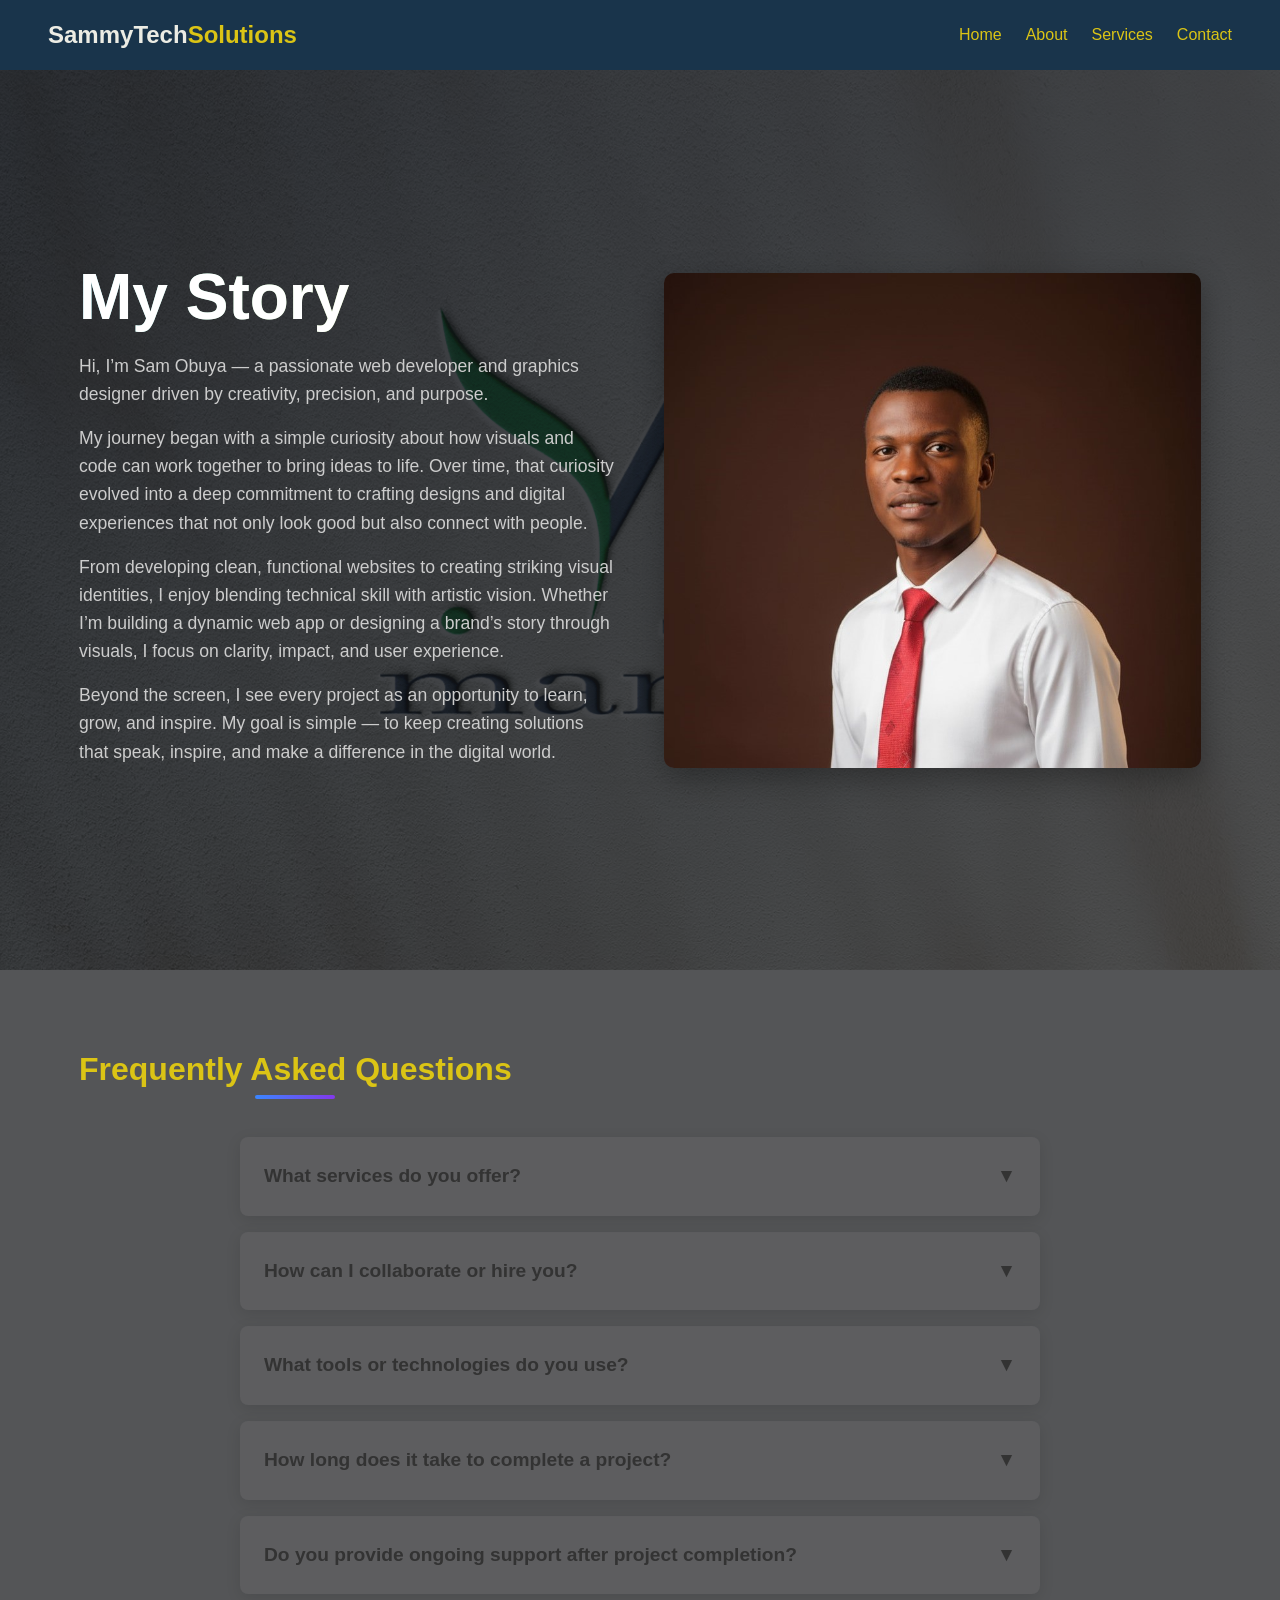
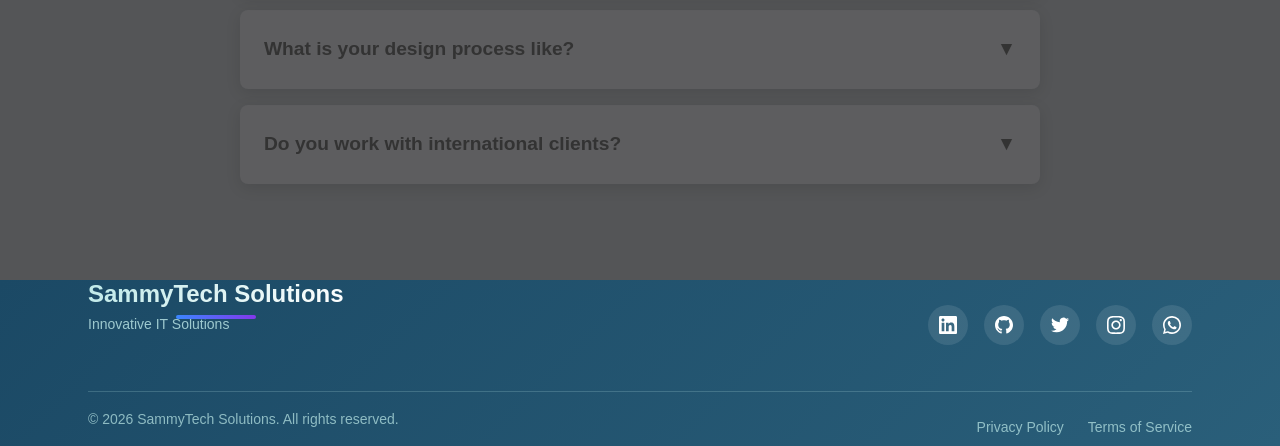
==== about.html @ ba225105 "first commit" ====
<!DOCTYPE html>
<html lang="en">
<head>
  <meta charset="UTF-8">
  <meta name="viewport" content="width=device-width, initial-scale=1.0">
  <title>SammyTech | About</title>
  <link rel="stylesheet" href="css/style.css">
</head>
<body>


<!-- Navigation -->
<header>
  <nav class="navbar">
    <div class="logo">SammyTech<span>Solutions</span></div>

    <!-- Hamburger Icon -->
    <div class="menu-toggle" id="menu-toggle">☰</div>

    <ul class="nav-links" id="nav-links">
      <li><a href="index.html">Home</a></li>
      <li><a href="about.html">About</a></li>
      <li><a href="services.html">Services</a></li>
      <li><a href="contact us.html">Contact</a></li>
    </ul>
  </nav>
</header>


 <!-- Our Story Section -->
    <section class="story-section">
        <div class="story-background"></div>
        <div class="container">
            <div class="story-content">
                <div class="story-text">
                    <h1>My Story</h1>
                    <p>Hi, I’m Sam Obuya — a passionate web developer and graphics designer driven by creativity, precision, and purpose.</p>
                    <p>My journey began with a simple curiosity about how visuals and code can work together to bring ideas to life. Over time, that curiosity evolved into a deep commitment to crafting designs and digital experiences that not only look good but also connect with people.</p>
                    <p>From developing clean, functional websites to creating striking visual identities, I enjoy blending technical skill with artistic vision. Whether I’m building a dynamic web app or designing a brand’s story through visuals, I focus on clarity, impact, and user experience.</p>
                    <p>Beyond the screen, I see every project as an opportunity to learn, grow, and inspire. My goal is simple — to keep creating solutions that speak, inspire, and make a difference in the digital world.</p>
                </div>
                <div class="story-image">
                    <img src="images/dave.jpeg" alt="Creative workspace">
                </div>
            </div>
        </div>
    </section>

    <!-- FAQ Section -->
    <section class="faq-section">
        <div class="container">
            <h2>Frequently Asked Questions</h2>
            <div class="faq-container">
                <div class="faq-item">
                    <div class="faq-question">
                        <span>What services do you offer?</span>
                        <span class="faq-arrow">▼</span>
                    </div>
                    <div class="faq-answer">
                        <p>We offer a comprehensive range of services including web design and development, UI/UX design, brand identity creation, digital strategy, and ongoing maintenance. Our approach is tailored to each client's unique needs and goals.</p>
                    </div>
                </div>
                
                <div class="faq-item">
                    <div class="faq-question">
                        <span>How can I collaborate or hire you?</span>
                        <span class="faq-arrow">▼</span>
                    </div>
                    <div class="faq-answer">
                        <p>Getting started is simple! Reach out through our contact form with details about your project. We'll schedule a complimentary consultation to discuss your vision, requirements, and timeline. From there, we'll provide a detailed proposal outlining scope, deliverables, and investment.</p>
                    </div>
                </div>
                
                <div class="faq-item">
                    <div class="faq-question">
                        <span>What tools or technologies do you use?</span>
                        <span class="faq-arrow">▼</span>
                    </div>
                    <div class="faq-answer">
                        <p>Our tech stack includes modern frontend technologies (HTML5, CSS3, JavaScript, React), backend solutions (Node.js, Python), and design tools (Figma, Adobe Creative Suite). We prioritize performance, accessibility, and maintainability in all our technical decisions.</p>
                    </div>
                </div>
                
                <div class="faq-item">
                    <div class="faq-question">
                        <span>How long does it take to complete a project?</span>
                        <span class="faq-arrow">▼</span>
                    </div>
                    <div class="faq-answer">
                        <p>Project timelines vary based on complexity and scope. A simple website might take 4-6 weeks, while more comprehensive projects can span 2-4 months. During our initial consultation, we'll provide a detailed timeline based on your specific requirements.</p>
                    </div>
                </div>
                
                <div class="faq-item">
                    <div class="faq-question">
                        <span>Do you provide ongoing support after project completion?</span>
                        <span class="faq-arrow">▼</span>
                    </div>
                    <div class="faq-answer">
                        <p>Absolutely! We offer various support packages to ensure your digital presence continues to perform optimally. These include technical maintenance, content updates, performance monitoring, and strategic consultations to help your business grow.</p>
                    </div>
                </div>
                
                <div class="faq-item">
                    <div class="faq-question">
                        <span>What is your design process like?</span>
                        <span class="faq-arrow">▼</span>
                    </div>
                    <div class="faq-answer">
                        <p>Our process follows a structured yet flexible approach: Discovery & Research, Strategy & Planning, Design & Development, Testing & Refinement, and Launch & Optimization. We maintain transparent communication throughout and welcome client feedback at every stage.</p>
                    </div>
                </div>
                
                <div class="faq-item">
                    <div class="faq-question">
                        <span>Do you work with international clients?</span>
                        <span class="faq-arrow">▼</span>
                    </div>
                    <div class="faq-answer">
                        <p>Yes, we work with clients worldwide. Our remote collaboration process is streamlined with regular video calls, collaborative tools, and clear communication channels to ensure seamless cooperation regardless of location.</p>
                    </div>
                </div>
            </div>
        </div>
    </section>

    <script>
        // Intersection Observer for scroll animations
        const observerOptions = {
            threshold: 0.1,
            rootMargin: '0px 0px -50px 0px'
        };

        const observer = new IntersectionObserver((entries) => {
            entries.forEach(entry => {
                if (entry.isIntersecting) {
                    entry.target.classList.add('visible');
                }
            });
        }, observerOptions);

        // Observe story text and image elements
        document.querySelectorAll('.story-text, .story-image').forEach(el => {
            observer.observe(el);
        });

        // FAQ Accordion functionality
        document.querySelectorAll('.faq-question').forEach(question => {
            question.addEventListener('click', () => {
                const faqItem = question.parentElement;
                const answer = faqItem.querySelector('.faq-answer');
                const arrow = question.querySelector('.faq-arrow');
                
                // Close all other FAQ items
                document.querySelectorAll('.faq-item').forEach(item => {
                    if (item !== faqItem) {
                        const otherAnswer = item.querySelector('.faq-answer');
                        const otherArrow = item.querySelector('.faq-arrow');
                        otherAnswer.classList.remove('open');
                        otherArrow.classList.remove('rotated');
                    }
                });
                
                // Toggle current FAQ item
                answer.classList.toggle('open');
                arrow.classList.toggle('rotated');
            });
        });
    </script>

<script>
  const toggle = document.getElementById('menu-toggle');
  const navLinks = document.getElementById('nav-links');

  if (toggle && navLinks) {
    toggle.addEventListener('click', (event) => {
      event.stopPropagation();
      if (window.innerWidth <= 768) {
        navLinks.classList.toggle('active');
      }
    });

    document.addEventListener('click', (event) => {
      const target = event.target;
      const clickedToggle = target && target.closest && target.closest('.menu-toggle');
      const clickedNav = target && target.closest && target.closest('.nav-links');

      if (window.innerWidth <= 768 && !clickedToggle && !clickedNav && navLinks.classList.contains('active')) {
        navLinks.classList.remove('active');
      }
    });

    navLinks.querySelectorAll('a').forEach((link) => {
      link.addEventListener('click', () => {
        if (window.innerWidth <= 768) {
          navLinks.classList.remove('active');
        }
      });
    });
  }
</script>

    <!-- Portfolio Footer -->
    <footer class="portfolio-footer">
        <div class="footer-container">
            <!-- Main Footer Content -->
            <div class="footer-content">
                <!-- Brand/Logo -->
                <div class="footer-brand">
                    <h2 class="brand-title">SammyTech Solutions</h2>
                    <p class="brand-subtitle">Innovative IT Solutions</p>
                </div>


                <!-- Social Media Icons -->
                <div class="social-links">
                    <a href="https://www.linkedin.com/in/sam-david-876a6b316" target="_blank" rel="noopener noreferrer" class="social-icon" aria-label="LinkedIn">
                        <svg class="icon" viewBox="0 0 24 24">
                            <path d="M20.447 20.452h-3.554v-5.569c0-1.328-.027-3.037-1.852-3.037-1.853 0-2.136 1.445-2.136 2.939v5.667H9.351V9h3.414v1.561h.046c.477-.9 1.637-1.85 3.37-1.85 3.601 0 4.267 2.37 4.267 5.455v6.286zM5.337 7.433c-1.144 0-2.063-.926-2.063-2.065 0-1.138.92-2.063 2.063-2.063 1.14 0 2.064.925 2.064 2.063 0 1.139-.925 2.065-2.064 2.065zm1.782 13.019H3.555V9h3.564v11.452zM22.225 0H1.771C.792 0 0 .774 0 1.729v20.542C0 23.227.792 24 1.771 24h20.451C23.2 24 24 23.227 24 22.271V1.729C24 .774 23.2 0 22.222 0h.003z"/>
                        </svg>
                    </a>
                    <a href="https://github.com/samd-sys" target="_blank" rel="noopener noreferrer" class="social-icon" aria-label="GitHub">
                        <svg class="icon" viewBox="0 0 24 24">
                            <path d="M12 0c-6.626 0-12 5.373-12 12 0 5.302 3.438 9.8 8.207 11.387.599.111.793-.261.793-.577v-2.234c-3.338.726-4.033-1.416-4.033-1.416-.546-1.387-1.333-1.756-1.333-1.756-1.089-.745.083-.729.083-.729 1.205.084 1.839 1.237 1.839 1.237 1.07 1.834 2.807 1.304 3.492.997.107-.775.418-1.305.762-1.604-2.665-.305-5.467-1.334-5.467-5.931 0-1.311.469-2.381 1.236-3.221-.124-.303-.535-1.524.117-3.176 0 0 1.008-.322 3.301 1.23.957-.266 1.983-.399 3.003-.404 1.02.005 2.047.138 3.006.404 2.291-1.552 3.297-1.23 3.297-1.23.653 1.653.242 2.874.118 3.176.77.84 1.235 1.911 1.235 3.221 0 4.609-2.807 5.624-5.479 5.921.43.372.823 1.102.823 2.222v3.293c0 .319.192.694.801.576 4.765-1.589 8.199-6.086 8.199-11.386 0-6.627-5.373-12-12-12z"/>
                        </svg>
                    </a>
                    <a href="https://x.com/Samd_254" target="_blank" rel="noopener noreferrer" class="social-icon" aria-label="Twitter">
                        <svg class="icon" viewBox="0 0 24 24">
                            <path d="M23.953 4.57a10 10 0 01-2.825.775 4.958 4.958 0 002.163-2.723c-.951.555-2.005.959-3.127 1.184a4.92 4.92 0 00-8.384 4.482C7.69 8.095 4.067 6.13 1.64 3.162a4.822 4.822 0 00-.666 2.475c0 1.71.87 3.213 2.188 4.096a4.904 4.904 0 01-2.228-.616v.06a4.923 4.923 0 003.946 4.827 4.996 4.996 0 01-2.212.085 4.936 4.936 0 004.604 3.417 9.867 9.867 0 01-6.102 2.105c-.39 0-.779-.023-1.17-.067a13.995 13.995 0 007.557 2.209c9.053 0 13.998-7.496 13.998-13.985 0-.21 0-.42-.015-.63A9.935 9.935 0 0024 4.59z"/>
                        </svg>
                    </a>
                    <a href="https://www.instagram.com/its.sam_dave?igsh=YTFzZWx4OG44Z2Vz" target="_blank" rel="noopener noreferrer" class="social-icon" aria-label="Instagram">
                        <svg class="icon" viewBox="0 0 24 24">
                            <path d="M12 2.163c3.204 0 3.584.012 4.85.07 3.252.148 4.771 1.691 4.919 4.919.058 1.265.069 1.645.069 4.849 0 3.205-.012 3.584-.069 4.849-.149 3.225-1.664 4.771-4.919 4.919-1.266.058-1.644.07-4.85.07-3.204 0-3.584-.012-4.849-.07-3.26-.149-4.771-1.699-4.919-4.92-.058-1.265-.07-1.644-.07-4.849 0-3.204.013-3.583.07-4.849.149-3.227 1.664-4.771 4.919-4.919 1.266-.057 1.645-.069 4.849-.069zm0-2.163c-3.259 0-3.667.014-4.947.072-4.358.2-6.78 2.618-6.98 6.98-.059 1.281-.073 1.689-.073 4.948 0 3.259.014 3.668.072 4.948.2 4.358 2.618 6.78 6.98 6.98 1.281.058 1.689.072 4.948.072 3.259 0 3.668-.014 4.948-.072 4.354-.2 6.782-2.618 6.979-6.98.059-1.28.073-1.689.073-4.948 0-3.259-.014-3.667-.072-4.947-.196-4.354-2.617-6.78-6.979-6.98-1.281-.059-1.69-.073-4.949-.073zm0 5.838c-3.403 0-6.162 2.759-6.162 6.162s2.759 6.163 6.162 6.163 6.162-2.759 6.162-6.163c0-3.403-2.759-6.162-6.162-6.162zm0 10.162c-2.209 0-4-1.79-4-4 0-2.209 1.791-4 4-4s4 1.791 4 4c0 2.21-1.791 4-4 4zm6.406-11.845c-.796 0-1.441.645-1.441 1.44s.645 1.44 1.441 1.44c.795 0 1.439-.645 1.439-1.44s-.644-1.44-1.439-1.44z"/>
                        </svg>
                    </a>
                    <a href="https://wa.me/254114451922" target="_blank" rel="noopener noreferrer" class="social-icon" aria-label="WhatsApp">
    <svg class="icon" viewBox="0 0 24 24">
        <path d="M20.52 3.48A11.82 11.82 0 0012 0C5.37 0 0 5.37 0 12c0 2.12.55 4.19 1.59 6.01L0 24l6.19-1.62A11.94 11.94 0 0012 24c6.63 0 12-5.37 12-12 0-3.18-1.24-6.17-3.48-8.52zM12 21.82c-1.84 0-3.63-.49-5.19-1.43l-.37-.22-3.67.96.98-3.58-.24-.38A9.82 9.82 0 012.18 12C2.18 6.48 6.48 2.18 12 2.18c2.62 0 5.08 1.02 6.93 2.87A9.75 9.75 0 0121.82 12c0 5.52-4.3 9.82-9.82 9.82zm5.36-7.36c-.29-.14-1.7-.84-1.96-.94-.26-.1-.45-.14-.63.15-.19.29-.73.94-.89 1.13-.16.19-.33.21-.62.07-.29-.14-1.21-.45-2.3-1.45-.85-.76-1.42-1.7-1.59-1.99-.16-.29-.02-.45.12-.59.12-.12.29-.33.43-.5.14-.17.19-.29.29-.48.1-.19.05-.36-.02-.5-.07-.14-.63-1.52-.86-2.09-.22-.53-.45-.46-.62-.47h-.53c-.19 0-.5.07-.76.36-.26.29-1 1-1 2.43s1.03 2.82 1.18 3.01c.15.19 2.03 3.1 4.91 4.35.69.3 1.22.48 1.63.61.68.22 1.3.19 1.79.12.55-.08 1.7-.69 1.94-1.35.24-.66.24-1.23.17-1.35-.07-.12-.26-.19-.55-.33z"/>
    </svg>
</a>

                </div>
            </div>

            <!-- Bottom Section -->
            <div class="footer-bottom">
                <p>&copy; 2026 SammyTech Solutions. All rights reserved.</p>
                <div class="footer-links">
                    <a href="#privacy">Privacy Policy</a>
                    <a href="#terms">Terms of Service</a>
                </div>
            </div>
        </div>
    </footer>
</body>
</html>
---- css/style.css ----
/* ============================= */
/* Global Reset & Base Styles     */
/* ============================= */
* {
  margin: 0;
  padding: 0;
  box-sizing: border-box;
}

body {
  font-family: 'Segoe UI', Tahoma, Geneva, Verdana, sans-serif;
  background: #ffffff;
  color: #2E2E2E;
  line-height: 1.6;
}

/* ============================= */
/* Navbar */
/* ============================= */
.navbar {
  display: flex;
  justify-content: space-between;
  align-items: center;
  padding: 1rem 3rem;
  background: #19344b;
  color: #ecece4;
  position: relative;
  z-index: 1000;
}

.navbar .logo {
  font-size: 1.5rem;
  font-weight: bold;
}

.navbar .logo span {
  color: #dbc415;
}

/* Desktop Links */
.navbar .nav-links {
  list-style: none;
  display: flex;
  gap: 1.5rem;
}

.navbar .nav-links a {
  text-decoration: none;
  color: #dbc415;
  font-weight: 500;
  transition: color 0.3s;
}

.navbar .nav-links a:hover,
.navbar .nav-links a.active {
  color: #18ddc3;
}

/* Hamburger Icon */
.menu-toggle {
  font-size: 26px;
  cursor: pointer;
  display: none;
  color: #ecece4;
}

/* Close Button (X) inside menu */
.close-btn {
  font-size: 48px;
  cursor: pointer;
  display: none;
  color: #c5da0b;
  position: absolute;
  top:35px;
  
}

/* Responsive (mobile) */
@media (max-width: 768px) {
  .menu-toggle {
    display: block;
  }

  .navbar .nav-links {
    position: fixed;
    top: 0;
    right: -250px; /* hidden by default */
    width: 15%;
    height: 30%;
    background: #081327;
    flex-direction: column;
    align-items: center;
    justify-content: normal;
    gap: 1rem;
    transition: right 0.3s ease-in-out;
    padding: 2rem 1rem;
    margin-left: auto;
  }

  .navbar .nav-links.active {
    right: 0;
  }

  /* Show close button only when menu is active */
  .navbar .nav-links.active .close-btn {
    display: block;
  }
}



/* ============================= */
/* Home Page - Hero / Slideshow  */
/* ============================= */
/* Hero Section */
.home-hero {
  position: relative;
  height: 100vh;
  overflow: hidden;
  display: flex;
  align-items: center;
  justify-content: center;
  text-align: center;
  color: #fff;
}

/* Slideshow Background */
.slideshow {
  position: absolute;
  inset: 0;
  z-index: -1;
}

.slide {
  position: absolute;
  inset: 0;
  background-size: cover;
  background-position: center;
  opacity: 0;
  animation: fade 15s infinite;
  transition: opacity 0s ease-in-out; /* smooth fade */

}

.slide1 {
  background-image: url('../images/image 5.jpg');
  animation-delay: 0s;
}
.slide2 {
  background-image: url('../images/background 2.webp');
  animation-delay: 5s;
}
.slide3 {
  background-image: url('../images/background 3.webp');
  animation-delay: 10s;
}

@keyframes fade {
  0% { opacity: 0; }
  10% { opacity: 1; }
  30% { opacity: 1; }
  40% { opacity: 0; }
  100% { opacity: 0; }
}

/* Text Styling */
.hero-content {
  background: rgba(0, 0, 0, 0.5); /* black with 50% opacity */
  padding: 30px 40px;
  border-radius: 30px;
  display: inline-block; /* keeps background just around the text */
}

.home-hero-content h1 {
  background: rgba(0, 0, 0, 0.5); /* black with 50% opacity */
  padding: 30px 40px;
  border-radius: 30px;
  font-size: 4rem;
  font-weight: 800;
  text-transform: uppercase;
  text-shadow: 2px 2px 8px rgba(0,0,0,0.8);
  margin-bottom: 1rem;
  display: inline-block; /* keeps background just around the text */
}

.home-hero-content p {
  font-size: 1.6rem;
  margin-bottom: 2rem;
  color: #d6e41c;
}

/* Button Styling */
.btn {
  background: #1B4965;
  color: #1B4965;
  padding: 0.8rem 2rem;
  font-size: 1rem;
  font-weight: bold;
  text-transform: uppercase;
  border-radius: 50px;
  text-decoration: none;
  transition: all 0.3s ease;
}

.btn:hover {
  background: #1B4965;
  color: #23b69d;
  box-shadow: 0 0 15px #087a78;
}

/* Responsive */
@media (max-width: 768px) {
  .hero-content h1 {
    font-size: 2rem;
  }
  .hero-content p {
    font-size: 1rem;
  }
}


/* Hero */
.portfolio-hero {
  height: 90vh;
  background: linear-gradient(rgba(27, 73, 101, 0.7), rgba(27, 73, 101, 0.7)),
              url("hero-bg.jpg") center/cover no-repeat;
  display: flex;
  justify-content: center;
  align-items: center;
  text-align: center;
  color: #ffffff;
}

.portfolio-hero-text h1 {
  font-size: 48px;
}
.portfolio-hero-text span {
  color: #BEE9E8;
}
.portfolio-hero-text p {
  margin: 15px 0;
  font-size: 18px;
}
.btn {
  background: #BEE9E8;
  color: #1B4965;
  padding: 10px 20px;
  border-radius: 25px;
  text-decoration: none;
  font-weight: bold;
  transition: background 0.3s ease;
}
.btn:hover {
  background: #ffffff;
}

/* About */
.about {
  padding: 60px 10%;
  background: #BEE9E8;
  text-align: center;
}
.about h2 {
  margin-bottom: 20px;
}
.about-content {
  display: flex;
  flex-direction: column;
  align-items: center;
  gap: 20px;
}
.about-content img {
  width: 200px;
  border-radius: 50%;
  border: 4px solid #1B4965;
}

/* Portfolio */
.portfolio {
  padding: 60px 10%;
  text-align: center;
}
.portfolio h2 {
  margin-bottom: 20px;
}
.portfolio-grid {
  display: grid;
  grid-template-columns: repeat(auto-fit, minmax(250px, 1fr));
  gap: 20px;
  margin-top: 30px;
}
.card {
  background: #ffffff;
  border-radius: 12px;
  overflow: hidden;
  box-shadow: 0px 4px 8px rgba(0,0,0,0.1);
  transition: transform 0.3s ease;
}
.card:hover {
  transform: translateY(-5px);
}
.card img {
  width: 100%;
  height: 200px;
  object-fit: cover;
}
.card h3 {
  padding: 15px;
  color: #1B4965;
}

/* Contact */
.contact {
  padding: 60px 10%;
  background: #1B4965;
  color: #ffffff;
  text-align: center;
}
.contact a {
  color: #BEE9E8;
  text-decoration: none;
}


/* ============================= */
/* About Page                    */
/* ============================= */
        /* CSS Reset and Base Styles */
        * {
            margin: 0;
            padding: 0;
            box-sizing: border-box;
        }

        :root {
            --deep-navy: #545557;
            --rich-gray: #545557;
            --teal-blue: #1B4965;
            --soft-accent-blue: #8de4f3;
            --soft-accent-yellow: #dbc415;
            --light-text: #ffffff;
            --medium-text: #cccccc;
            --transition: all 0.3s ease;
        }

        body {
            font-family: 'Segoe UI', Tahoma, Geneva, Verdana, sans-serif;
            background-color: var(--deep-navy);
            color: var(--light-text);
            line-height: 1.6;
            overflow-x: hidden;
        }

        .container {
            width: 90%;
            max-width: 1200px;
            margin: 0 auto;
            padding: 2rem 0;
        }

        /* Typography */
        h1, h2, h3 {
            font-weight: 700;
            line-height: 1.2;
            margin-bottom: 1rem;
        }

         h1 {
            font-size: 3.5rem;
            background: linear-gradient(90deg, var(--soft-accent-blue), var(--soft-accent-yellow));
            -webkit-background-clip: text;
            background-clip: text;
            color: white;
            margin-bottom: 1.5rem;
        }

        h2 {
            font-size: 2.5rem;
            position: relative;
            display: inline-block;
            color: #dbc415;
            margin-bottom: 2rem;
        }

        h2::after {
            content: '';
            position: absolute;
            bottom: -10px;
            left: 0;
            width: 60px;
            height: 4px;
            background: linear-gradient(90deg, var(--soft-accent-blue), var(--soft-accent-yellow));
            border-radius: 2px;
        }

        p {
            font-size: 1.1rem;
            color: var(--medium-text);
            margin-bottom: 1.5rem;
        }

        /* Our Story Section */
        .story-section {
            position: relative;
            min-height: 100vh;
            display: flex;
            align-items: center;
            overflow: hidden;
        }

        .story-background {
            position: absolute;
            top: 0;
            left: 0;
            width: 100%;
            height: 100%;
            background-image: url('../images/freestyle 4.png');
            background-size: cover;
            background-position: center;
            z-index: -1;
        }

        .story-background::after {
            content: '';
            position: absolute;
            top: 0;
            left: 0;
            width: 100%;
            height: 100%;
            background: linear-gradient(135deg, rgba(13, 17, 23, 0.85) 0%, rgba(26, 26, 26, 0.75) 100%);
        }

        .story-content {
            display: grid;
            grid-template-columns: 1fr;
            gap: 3rem;
            align-items: center;
        }

        .story-text {
            opacity: 0;
            transform: translateY(30px);
            transition: opacity 0.8s ease, transform 0.8s ease;
        }

        .story-text.visible {
            opacity: 1;
            transform: translateY(0);
        }

        .story-image {
            opacity: 0;
            transform: translateY(30px);
            transition: opacity 0.8s ease 0.3s, transform 0.8s ease 0.3s;
            border-radius: 10px;
            overflow: hidden;
            box-shadow: 0 10px 30px rgba(0, 0, 0, 0.3);
        }

        .story-image.visible {
            opacity: 1;
            transform: translateY(0);
        }

        .story-image img {
            width: 100%;
            height: auto;
            display: block;
            transition: transform 0.5s ease;
        }

        .story-image:hover img {
            transform: scale(1.05);
        }

        /* FAQ Section */
        .faq-section {
            padding: 5rem 0;
            background-color: var(--rich-gray);
        }

        .faq-container {
            max-width: 800px;
            margin: 0 auto;
        }

        .faq-item {
            margin-bottom: 1rem;
            border-radius: 8px;
            overflow: hidden;
            box-shadow: 0 4px 15px rgba(0, 0, 0, 0.1);
            transition: var(--transition);
            background-color: rgba(243, 234, 234, 0.05);
        }

        .faq-item:hover {
            box-shadow: 0 6px 20px rgba(187, 216, 228, 0.15);
        }

        .faq-question {
            padding: 1.5rem;
            cursor: pointer;
            display: flex;
            justify-content: space-between;
            align-items: center;
            font-weight: 600;
            font-size: 1.2rem;
            transition: var(--transition);
        }

        .faq-question:hover {
            color: var(--soft-accent-blue);
        }

        .faq-arrow {
            transition: transform 0.3s ease;
        }

        .faq-arrow.rotated {
            transform: rotate(180deg);
        }

        .faq-answer {
            max-height: 0;
            overflow: hidden;
            transition: max-height 0.5s ease, padding 0.3s ease;
            padding: 0 1.5rem;
            background-color: rgba(255, 255, 255, 0.03);
        }

        .faq-answer.open {
            max-height: 500px;
            padding: 1.5rem;
        }

        .faq-answer p {
            margin-bottom: 0;
            opacity: 0;
            transition: opacity 0.3s ease 0.2s;
        }

        .faq-answer.open p {
            opacity: 1;
        }

        /* Responsive Design */
        @media (min-width: 768px) {
            .story-content {
                grid-template-columns: 1fr 1fr;
            }
            
            h1 {
                font-size: 4rem;
            }
        }

        @media (max-width: 767px) {
            h1 {
                font-size: 2.5rem;
            }
            
            h2 {
                font-size: 2rem;
            }
            
            .story-section {
                min-height: 80vh;
            }
        }

/* ============================= */
/* portfolio page                */
/* ============================= */

        /* CSS Variables */
        :root {
            --primary-color: #3a86ff;
            --secondary-color: #8338ec;
            --accent-color: #ff006e;
            --dark-color: #1a1a2e;
            --light-color: #f8f9fa;
            --gray-color: #6c757d;
            --transition: all 0.3s ease;
        }

        /* Base Styles */
        * {
            margin: 0;
            padding: 0;
            box-sizing: border-box;
        }

        html {
            scroll-behavior: smooth;
        }

        body {
            font-family: 'Segoe UI', Tahoma, Geneva, Verdana, sans-serif;
            line-height: 1.6;
            color: #333;
            background-color: var(--light-color);
        }

        .container {
            width: 90%;
            max-width: 1200px;
            margin: 0 auto;
            padding: 0 15px;
        }

        section {
            padding: 80px 0;
        }

        h1, h2, h3, h4 {
            margin-bottom: 1rem;
            line-height: 1.2;
        }

        h2 {
            font-size: 2.5rem;
            text-align: center;
            margin-bottom: 3rem;
            position: relative;
        }

        h2::after {
            content: '';
            position: absolute;
            bottom: -10px;
            left: 50%;
            transform: translateX(-50%);
            width: 80px;
            height: 4px;
            background: linear-gradient(to right, var(--primary-color), var(--secondary-color));
            border-radius: 2px;
        }

        p {
            margin-bottom: 1rem;
        }

        .btn {
            display: inline-block;
            padding: 12px 30px;
            background: var(--primary-color);
            color: white;
            border: none;
            border-radius: 30px;
            cursor: pointer;
            text-decoration: none;
            font-weight: 600;
            transition: var(--transition);
            box-shadow: 0 4px 15px rgba(58, 134, 255, 0.3);
        }

        .btn:hover {
            background: var(--secondary-color);
            transform: translateY(-3px);
            box-shadow: 0 6px 20px rgba(131, 56, 236, 0.4);
        }

        .btn-outline {
            background: transparent;
            border: 2px solid var(--primary-color);
            color: var(--primary-color);
        }

        .btn-outline:hover {
            background: var(--primary-color);
            color: white;
        }

        /* Hero Section */
      .hero {
    background: url('../images/freestyle 1.png') no-repeat center center/cover;
    color: white;
    padding: 150px 0 100px;
    text-align: center;
}


        .hero-content {
            max-width: 800px;
            margin: 0 auto;
        }

        .hero h1 {
            font-size: 3.5rem;
            margin-bottom: 1.5rem;
        }

        .hero p {
            font-size: 1.2rem;
            margin-bottom: 2.5rem;
            opacity: 0.9;
        }

        .hero-btns {
            display: flex;
            justify-content: center;
            gap: 20px;
        }

        .hero .btn {
            background: white;
            color: var(--primary-color);
        }

        .hero .btn-outline {
            background: transparent;
            border: 2px solid white;
            color: white;
        }

        .hero .btn:hover {
            background: var(--accent-color);
            color: white;
            border-color: var(--accent-color);
        }

        /* Services Section */
        .services-grid {
            display: grid;
            grid-template-columns: repeat(auto-fit, minmax(250px, 1fr));
            gap: 30px;
        }

        .service-card {
            background: white;
            padding: 40px 30px;
            border-radius: 10px;
            text-align: center;
            box-shadow: 0 5px 15px rgba(0, 0, 0, 0.05);
            transition: var(--transition);
        }

        .service-card:hover {
            transform: translateY(-10px);
            box-shadow: 0 15px 30px rgba(0, 0, 0, 0.1);
        }

        .service-icon {
            font-size: 3rem;
            color: var(--primary-color);
            margin-bottom: 20px;
        }

        .service-card h3 {
            font-size: 1.5rem;
            margin-bottom: 15px;
        }

        /* Projects Section */
        .projects-grid {
            display: grid;
            grid-template-columns: repeat(auto-fill, minmax(300px, 1fr));
            gap: 30px;
        }

       .project-card {
  background: #fff;
  border-radius: 12px;
  overflow: hidden;
  box-shadow: 0 4px 10px rgba(0, 0, 0, 0.1);
  max-width: 350px;
  transition: transform 0.3s ease, box-shadow 0.3s ease;
}

.project-card:hover {
  transform: translateY(-5px);
  box-shadow: 0 6px 16px rgba(0, 0, 0, 0.15);
}

.project-card img.gallery-img {
  width: 100%;
  height: 200px;
  object-fit: cover; /* keeps the image nicely cropped */
  display: block;
}

.project-content {
  padding: 16px;
  text-align: left;
}

.project-content h3 {
  font-size: 1.2rem;
  margin-bottom: 8px;
}

.project-content p {
  font-size: 0.95rem;
  color: #555;
  margin-bottom: 12px;
}

.project-tech {
  display: flex;
  flex-wrap: wrap;
  gap: 8px;
}

.tech-tag {
  background: #f0f0f0;
  color: #333;
  padding: 4px 10px;
  border-radius: 6px;
  font-size: 0.8rem;
}

        .project-btn {
            display: inline-block;
            margin-top: 10px;
            font-weight: 500;
            color: var(--primary-color);
            text-decoration: none;
            transition: var(--transition);
        }

        .project-btn:hover {
            color: var(--secondary-color);
        }

        /* Gallery Section */
    .gallery {
    padding: 80px 0;
    text-align: center;
    background-color: #0d1117; /* dark theme */
    color: white;
}

.gallery h2 {
    font-size: 2em;
    margin-bottom: 40px;
}

.gallery-grid {
    display: grid;
    grid-template-columns: repeat(auto-fit, minmax(250px, 1fr));
    gap: 25px;
    max-width: 1200px;
    margin: 0 auto;
}

.gallery-item {
    position: relative;
    overflow: hidden;
    border-radius: 12px;
    box-shadow: 0 4px 15px rgba(0,0,0,0.3);
    transition: transform 0.3s ease;
}

.gallery-item:hover {
    transform: scale(1.05);
}

.gallery-img {
   width: 100%;
    height: 100%;
    object-fit: cover;
    display: block;
} 

.gallery-caption {
    background: rgba(0, 0, 0, 0.6);
    color: white;
    position: absolute;
    bottom: 0;
    width: 100%;
    padding: 10px;
    font-size: 0.95em;
    text-align: center;
}


        .gallery-item:hover .gallery-caption {
            transform: translateY(0);
        }

        /* Lightbox */
        .lightbox {
            display: none;
            position: fixed;
            top: 0;
            left: 0;
            width: 100%;
            height: 100%;
            background: rgba(0, 0, 0, 0.9);
            z-index: 2000;
            justify-content: center;
            align-items: center;
        }

        .lightbox-content {
            max-width: 90%;
            max-height: 90%;
        }

        .lightbox img {
            max-width: 100%;
            max-height: 100%;
            border-radius: 10px;
        }

        .lightbox-close {
            position: absolute;
            top: 20px;
            right: 30px;
            color: rgb(255, 255, 255);
            font-size: 2rem;
            cursor: pointer;
        }

        /* Skills Section */
        .skills-container {
            display: grid;
            grid-template-columns: repeat(auto-fit, minmax(300px, 1fr));
            gap: 40px;
            
        }

        .skill-category h3 {
            font-size: 1.5rem;
            margin-bottom: 20px;
            color: var(--primary-color);
        }

        .skill-list {
            display: flex;
            flex-wrap: wrap;
            gap: 15px;
        }

        .skill-item {
            background: rgb(217, 223, 233);
            padding: 15px 20px;
            border-radius: 8px;
            box-shadow: 0 3px 10px rgba(0, 0, 0, 0.05);
            display: flex;
            align-items: center;
            gap: 10px;
            transition: var(--transition);
        }

        .skill-item:hover {
            transform: translateY(-5px);
            box-shadow: 0 5px 15px rgba(0, 0, 0, 0.1);
        }

        .skill-icon {
            font-size: 1.5rem;
            color: var(--primary-color);
        }

        /* Achievements Section */
        .achievements-container {
            display: grid;
            grid-template-columns: repeat(auto-fit, minmax(300px, 1fr));
            gap: 30px;
        }

        .achievement-card {
            background: white;
            padding: 30px;
            border-radius: 10px;
            box-shadow: 0 5px 15px rgba(0, 0, 0, 0.05);
            text-align: center;
            transition: var(--transition);
        }

        .achievement-card:hover {
            transform: translateY(-10px);
            box-shadow: 0 15px 30px rgba(0, 0, 0, 0.1);
        }

        .achievement-icon {
            font-size: 3rem;
            color: var(--primary-color);
            margin-bottom: 20px;
        }

        .achievement-number {
            font-size: 3rem;
            font-weight: 700;
            color: var(--primary-color);
            margin-bottom: 10px;
        }

        .testimonial {
            background: white;
            padding: 30px;
            border-radius: 10px;
            box-shadow: 0 5px 15px rgba(0, 0, 0, 0.05);
            position: relative;
        }

        .testimonial::before {
            content: '"';
            font-size: 5rem;
            color: rgba(58, 134, 255, 0.1);
            position: absolute;
            top: -10px;
            left: 10px;
        }

        .testimonial-text {
            font-style: italic;
            margin-bottom: 20px;
        }

        .testimonial-author {
            font-weight: 600;
            color: var(--primary-color);
        }

        /* Footer */
        footer {
            background: var(--dark-color);
            color: white;
            padding: 60px 0 30px;
        }

        .footer-content {
            display: grid;
            grid-template-columns: repeat(auto-fit, minmax(250px, 1fr));
            gap: 40px;
            margin-bottom: 40px;
        }

        .footer-about h3, .footer-links h3, .footer-contact h3 {
            color: white;
            margin-bottom: 20px;
            font-size: 1.3rem;
        }

        .footer-links ul {
            list-style: none;
        }

        .footer-links li {
            margin-bottom: 10px;
        }

        .footer-links a {
            color: #ccc;
            text-decoration: none;
            transition: var(--transition);
        }

        .footer-links a:hover {
            color: var(--primary-color);
        }

        .footer-contact p {
            margin-bottom: 10px;
            display: flex;
            align-items: center;
            gap: 10px;
        }

        .social-links {
            display: flex;
            gap: 15px;
            margin-top: 20px;
        }

        .social-links a {
            display: flex;
            align-items: center;
            justify-content: center;
            width: 40px;
            height: 40px;
            background: rgba(255, 255, 255, 0.1);
            border-radius: 50%;
            color: white;
            text-decoration: none;
            transition: var(--transition);
        }

        .social-links a:hover {
            background: var(--primary-color);
            transform: translateY(-5px);
        }

        .copyright {
            text-align: center;
            padding-top: 30px;
            border-top: 1px solid rgba(255, 255, 255, 0.1);
            color: #ccc;
            font-size: 0.9rem;
        }

        /* Responsive Design */
        @media (max-width: 992px) {
            .hero h1 {
                font-size: 2.8rem;
            }
        }

       

            .hero h1 {
                font-size: 2.3rem;
            }

            .hero-btns {
                flex-direction: column;
                align-items: center;
            }

            h2 {
                font-size: 2rem;
            }
        

        @media (max-width: 576px) {
            .hero h1 {
                font-size: 2rem;
            }

            section {
                padding: 60px 0;
            }
        }

/* ============================= */
/* Contact Page                  */
/* ============================= */
/* Contact Section */
.contact-section {
  padding: 60px 20px;
  max-width: 1200px;
  margin: auto;
}

.contact-header {
  text-align: center;
  margin-bottom: 40px;
}

.contact-header h1 {
  font-size: 2.5rem;
  color: #1B4965;
}

.contact-header p {
  color: #fafaf8;
}

/* Container Layout */
.contact-container {
  display: flex;
  flex-wrap: wrap;
  gap: 30px;
  margin-bottom: 40px;
}

/* Contact Form */
.contact-form {
  flex: 1;
  min-width: 10px;
  min-height: 50px;
  background: #13242398;
  padding: 25px;
  border-radius: 10px;
  box-shadow: 0 4px 12px rgba(0,0,0,0.1);
  transition: transform 0.3s;
}

.contact-form:hover {
  transform: translateY(-5px);
}

.contact-form h2 {
  margin-bottom: 15px;
  color: #f0f3f5;
}

.contact-form input,
.contact-form textarea {
  width: 100%;
  padding: 12px;
  margin: 10px 0;
  border: 1px solid #ddd;
  border-radius: 6px;
  outline: none;
  transition: 0.3s;
}

.contact-form input:focus,
.contact-form textarea:focus {
  border-color: #BEE9E8;
  box-shadow: 0 0 5px #BEE9E8;
}

.contact-form button {
  width: 100%;
  padding: 12px;
  background: #1B4965;
  color: #fff;
  border: none;
  border-radius: 6px;
  font-size: 1rem;
  cursor: pointer;
  transition: background 0.3s, transform 0.2s;
}

.contact-form button:hover {
  background: #7ff7d9;
  color: #1B4965;
  transform: scale(1.05);
}

/* Contact Info */
.contact-info {
  flex: 1;
  min-width: 300px;
  background: #fff;
  padding: 25px;
  border-radius: 10px;
  box-shadow: 0 4px 12px rgba(0,0,0,0.1);
}

.contact-info h2 {
  margin-bottom: 15px;
}

.contact-info p {
  margin: 10px 0;
  font-size: 1rem;
}

.contact-info i {
  margin-right: 10px;
  color: #1B4965;
  transition: transform 0.3s, color 0.3s;
}

.contact-info a {
  color: #1B4965;
  text-decoration: none;
  transition: color 0.3s;
}

.contact-info a:hover i,
.contact-info a:hover {
  color: #BEE9E8;
  transform: scale(1.2);
}

/* Map */
.map-container {
  margin-top: 20px;
  border-radius: 8px;
  overflow: hidden;
}

/* Newsletter */
.newsletter {
  text-align: center;
  background: #1B4965;
  padding: 30px;
  border-radius: 10px;
  color: #fff;
}

.newsletter h2 {
  margin-bottom: 15px;
}

.newsletter form {
  display: flex;
  justify-content: center;
  gap: 10px;
  flex-wrap: wrap;
}

.newsletter input {
  padding: 12px;
  width: 250px;
  border: none;
  border-radius: 6px;
  outline: none;
}

.newsletter button {
  padding: 12px 20px;
  border: none;
  border-radius: 6px;
  background: #BEE9E8;
  color: #1B4965;
  font-weight: bold;
  cursor: pointer;
  transition: 0.3s;
}

.newsletter button:hover {
  background: #fff;
  color: #1B4965;
}

/* Responsive */
@media (max-width: 768px) {
  .contact-container {
    flex-direction: column;
  }
}

/* ============================= */
/* services                      */
/* ============================= */
       /* Hero Section */
.service-hero {
  background: linear-gradient(rgba(27, 73, 101, 0.8), rgba(27, 73, 101, 0.8)),
              url('https://via.placeholder.com/1600x500/1b4965/ffffff?text=Tech+Background');
  background-size: cover;
  background-position: center;
  background: url('../images/SD logo 2.png');
  padding: 100px 20px;
  text-align: center;
  font-size: 34px;
  color: #ffffff;
}

/* Hero Content */
.service-hero-content {
  background: rgba(0, 0, 0, 0.5); /* black with 50% opacity */
  padding: 30px 40px;
  border-radius: 30px;
  display: inline-block; /* keeps background just around the text */
}

.service-hero-content h1 {
  font-size: 6rem;
  margin-bottom: 3rem;
  text-shadow: #dbc415;
}

.service-hero-content p {
  font-size: 2rem;
  margin-bottom: 2rem;
  color: #dbc415;
}

    /* ===== Container ===== */
    #services {
      padding: 60px 20px;
      background: linear-gradient(135deg, #616770, #616770);
      font-family: Arial, sans-serif;
    }

    #services h2 {
      text-align: center;
      font-size: 2.5rem;
      margin-bottom: 50px;
      color: #f3f6f8;
    }

    /* ===== Grid Layout ===== */
    .services-grid {
      display: grid;
      grid-template-columns: repeat(auto-fit, minmax(280px, 1fr));
      gap: 25px;
      max-width: 1200px;
      margin: 0 auto;
    }

    /* ===== Card Style ===== */
    .service-card {
      background: #f8e7e7;
      border-radius: 12px;
      padding: 25px;
      box-shadow: 0 4px 12px rgba(0,0,0,0.1);
      transition: transform 0.3s ease, box-shadow 0.3s ease;
      position: relative;
    }

    .service-card:hover {
      transform: translateY(-5px);
      box-shadow: 0 6px 18px rgba(0,0,0,0.15);
    }

    .service-card h3 {
      margin-bottom: 10px;
      font-size: 1.3rem;
      color: #1B4965;
    }

    .service-card p {
      font-size: 0.95rem;
      color: #444;
      line-height: 1.5;
    }
    .service-details .service-img {
  width: 30%;
  border-radius: 8px;
  margin-bottom: 15px;
  box-shadow: 0 4px 12px rgba(0,0,0,0.1);
  transition: transform 0.3s ease;
}

.service-details .service-img:hover {
  transform: scale(1.03);
}


    /* ===== Buttons ===== */
    .learn-more-btn, .close-details {
      background: #1B4965;
      color: #fff;
      border: none;
      padding: 10px 18px;
      margin-top: 15px;
      cursor: pointer;
      border-radius: 6px;
      font-size: 0.9rem;
      transition: all 0.3s ease;
    }

    .learn-more-btn:hover, .close-details:hover {
      background: #23b69d;
      box-shadow: 0 0 10px rgba(35,182,157,0.5);
    }

    /* ===== Hidden Details ===== */
    .service-details {
      display: none;
      margin-top: 20px;
      background: #9cacc4;
      padding: 15px;
      border-radius: 10px;
      animation: fadeIn 0.3s ease;
    }

    .service-details.active {
      display: block;
    }

    @keyframes fadeIn {
      from {opacity: 0; transform: translateY(10px);}
      to {opacity: 1; transform: translateY(0);}
    }

    .service-details h4 {
      margin-bottom: 10px;
      color: #1B4965;
    }

    .service-details ul {
      list-style: none;
      padding: 0;
    }

    .service-details ul li {
      margin-bottom: 8px;
      padding-left: 15px;
      position: relative;
    }

    .service-details ul li::before {
      content: "✔";
      position: absolute;
      left: 0;
      color: #23b69d;
    }

    .close-details {
      position: absolute;
      top: 10px;
      right: 10px;
      font-size: 1rem;
      padding: 5px 10px;
    }

    @media (max-width: 768px) {
      body {
        overflow-x: hidden;
      }

      .service-hero {
        padding: 80px 16px;
      }

      .service-hero-content {
        width: 100%;
        max-width: 100%;
        padding: 24px 18px;
        border-radius: 20px;
      }

      .service-hero-content h1 {
        font-size: 2.5rem;
        margin-bottom: 1rem;
      }

      .service-hero-content p {
        font-size: 1.25rem;
        margin-bottom: 0.5rem;
      }

      #services {
        padding: 40px 16px;
      }

      #services h2 {
        font-size: 2rem;
        margin-bottom: 28px;
      }

      .services-grid {
        grid-template-columns: 1fr;
        gap: 18px;
      }

      .service-card {
        padding: 18px;
      }

      .service-card h3 {
        font-size: 1.15rem;
      }

      .service-card p {
        font-size: 0.9rem;
      }

      .learn-more-btn,
      .close-details {
        width: 100%;
        display: block;
        text-align: center;
      }

      .service-details {
        padding: 18px 14px 14px;
      }

      .close-details {
        position: relative;
        top: auto;
        right: auto;
        margin: 0 0 10px auto;
      }

      .portfolio-footer {
        padding: 1.5rem 1rem !important;
      }

      .footer-content,
      .footer-bottom {
        flex-direction: column;
        align-items: center;
        text-align: center;
      }

      .footer-nav,
      .social-links,
      .footer-links {
        flex-wrap: wrap;
        justify-content: center;
      }
    }

@keyframes fadeIn {
  from { opacity: 0; transform: translateY(15px); }
  to { opacity: 1; transform: translateY(0); }
}

/* ============================= */
/* Footer                        */
/* ============================= */
 * {
            margin: 0;
            padding: 0;
            box-sizing: border-box;
        }

        :root {
            /* Portfolio Colors */
            --portfolio-cyan: #BEE9E8;
            --portfolio-navy: #1B4965;
            --portfolio-cyan-dark: #A8D8D7;
            --portfolio-navy-light: #2A5F7A;
            
            /* Typography */
            --font-family: -apple-system, BlinkMacSystemFont, 'Segoe UI', Roboto, sans-serif;
        }

        body {
            font-family: var(--font-family);
            background-color: #f8fafc;
            min-height: 100vh;
            display: flex;
            flex-direction: column;
        }

        /* Main content for demo */
        .main-content {
            flex: 1;
            display: flex;
            align-items: center;
            justify-content: center;
            padding: 2rem;
            text-align: center;
        }

        .main-content h1 {
            font-size: 3rem;
            font-weight: bold;
            background: linear-gradient(135deg, var(--portfolio-navy), var(--portfolio-cyan-dark));
            -webkit-background-clip: text;
            background-clip: text;
            -webkit-text-fill-color: transparent;
            margin-bottom: 1rem;
        }

        .main-content p {
            color: #64748b;
            font-size: 1.2rem;
            margin-bottom: 2rem;
            max-width: 600px;
        }

        /* Footer Styles */
        .portfolio-footer {
            background: linear-gradient(135deg, var(--portfolio-navy), var(--portfolio-navy-light));
            padding: 0rem 5.5rem;
            color: var(--portfolio-cyan);
        }

        .footer-container {
            max-width: 1200px;
            margin: 0 auto;
        }

        /* Desktop Layout */
        .footer-content {
            display: flex;
            align-items: center;
            justify-content: space-between;
        }

        /* Brand Section */
        .footer-brand {
            flex-shrink: 0;
        }

        .brand-title {
            font-size: 1.5rem;
            font-weight: bold;
            background: linear-gradient(135deg, var(--portfolio-cyan), white);
            -webkit-background-clip: text;
            background-clip: text;
            -webkit-text-fill-color: transparent;
            margin-bottom: 0.25rem;
        }

        .brand-subtitle {
            font-size: 0.875rem;
            color: rgba(190, 233, 232, 0.8);
        }

        /* Navigation */
        .footer-nav {
            display: flex;
            gap: 2rem;
        }

        .footer-link {
            position: relative;
            color: var(--portfolio-cyan);
            text-decoration: none;
            font-weight: 500;
            padding: 0.5rem 0;
            transition: all 0.3s cubic-bezier(0.4, 0, 0.2, 1);
            display: inline-block;
        }

        .footer-link::after {
            content: '';
            position: absolute;
            bottom: 0;
            left: 0;
            width: 0;
            height: 2px;
            background-color: var(--portfolio-cyan);
            transition: width 0.3s ease-out;
        }

        .footer-link:hover {
            transform: scale(1.05);
            color: white;
        }

        .footer-link:hover::after {
            width: 100%;
        }

        /* Social Media */
        .social-links {
            display: flex;
            gap: 1rem;
        }

        .social-icon {
            display: inline-flex;
            align-items: center;
            justify-content: center;
            width: 2.5rem;
            height: 2.5rem;
            border-radius: 50%;
            background-color: rgba(190, 233, 232, 0.2);
            color: var(--portfolio-cyan);
            text-decoration: none;
            transition: all 0.3s cubic-bezier(0.4, 0, 0.2, 1);
        }

        .social-icon:hover {
            transform: scale(1.1);
            background-color: var(--portfolio-cyan);
            color: var(--portfolio-navy);
            box-shadow: 0 10px 25px rgba(190, 233, 232, 0.25);
        }

        /* SVG Icons */
        .icon {
            width: 18px;
            height: 18px;
            fill: currentColor;
        }

        /* Bottom Section */
        .footer-bottom {
            margin-top: 0rem;
            padding-top: 1rem;
            border-top: 1px solid rgba(190, 233, 232, 0.2);
            display: flex;
            justify-content: space-between;
            align-items: center;
        }

        .footer-bottom p {
            font-size: 0.875rem;
            color: rgba(190, 233, 232, 0.7);
        }

        .footer-links {
            display: flex;
            gap: 1.5rem;
        }

        .footer-links a {
            font-size: 0.875rem;
            color: rgba(190, 233, 232, 0.7);
            text-decoration: none;
            transition: color 0.3s ease;
        }

        .footer-links a:hover {
            color: var(--portfolio-cyan);
        }

        /* Mobile Styles */
        @media (max-width: 768px) {
            .main-content h1 {
                font-size: 2rem;
            }

            .footer-content {
                flex-direction: column;
                gap: 2rem;
                text-align: center;
            }

            .footer-nav {
                flex-wrap: wrap;
                justify-content: center;
                gap: 1.5rem;
            }

            .footer-bottom {
                flex-direction: column;
                gap: 1rem;
                text-align: center;
            }

            .footer-links {
                justify-content: center;
            }
        }

        @media (max-width: 480px) {
            .footer-nav {
                flex-direction: column;
                gap: 1rem;
            }
        }
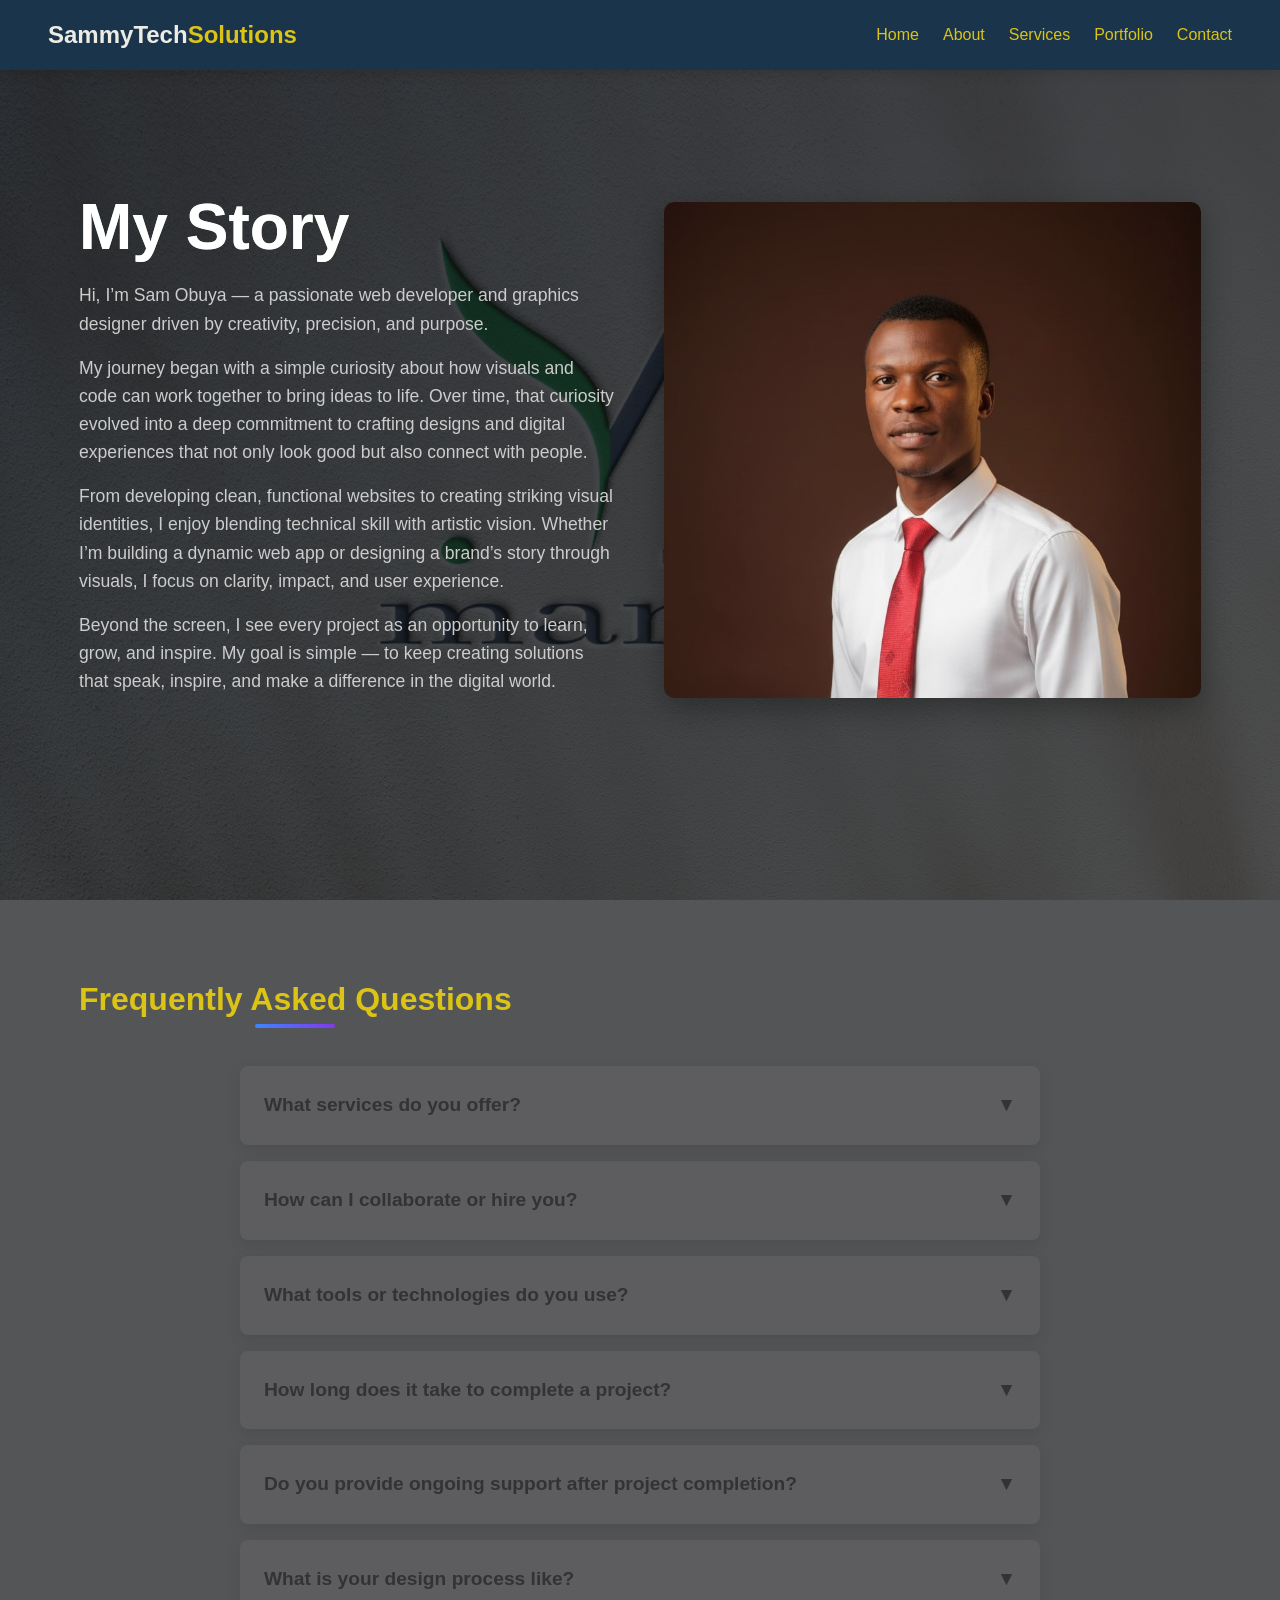
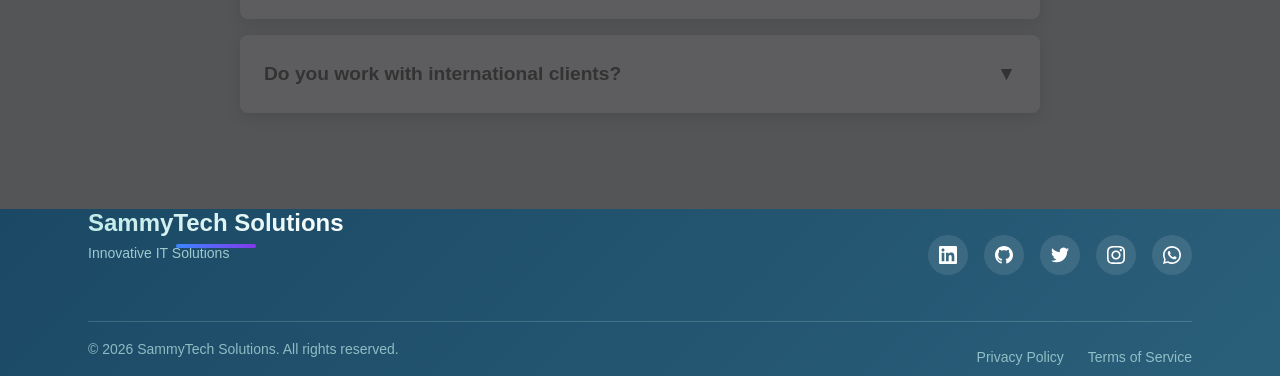
==== commit 02c765e5: "update website sections" ====
--- a/about.html
+++ b/about.html
@@ -21,7 +21,8 @@
       <li><a href="index.html">Home</a></li>
       <li><a href="about.html">About</a></li>
       <li><a href="services.html">Services</a></li>
-      <li><a href="contact us.html">Contact</a></li>
+      <li><a href="portfolio.html">Portfolio</a></li>
+      <li><a href="contact.html">Contact</a></li>
     </ul>
   </nav>
 </header>
--- a/css/style.css
+++ b/css/style.css
@@ -24,8 +24,12 @@
   padding: 1rem 3rem;
   background: #19344b;
   color: #ecece4;
-  position: relative;
+  position: fixed;
+  top: 0;
+  left: 0;
+  width: 100%;
   z-index: 1000;
+  box-shadow: 0 2px 12px rgba(0, 0, 0, 0.15);
 }
 
 .navbar .logo {
@@ -86,7 +90,7 @@
     top: 0;
     right: -250px; /* hidden by default */
     width: 15%;
-    height: 30%;
+    height: 40%;
     background: #081327;
     flex-direction: column;
     align-items: center;
@@ -166,14 +170,14 @@
 /* Text Styling */
 .hero-content {
   background: rgba(0, 0, 0, 0.5); /* black with 50% opacity */
-  padding: 30px 40px;
+  padding: 30px 30px;
   border-radius: 30px;
   display: inline-block; /* keeps background just around the text */
 }
 
 .home-hero-content h1 {
   background: rgba(0, 0, 0, 0.5); /* black with 50% opacity */
-  padding: 30px 40px;
+  padding: 30px 30px;
   border-radius: 30px;
   font-size: 4rem;
   font-weight: 800;
@@ -189,10 +193,28 @@
   color: #d6e41c;
 }
 
+.home-hero-content {
+  display: flex;
+  flex-direction: column;
+  align-items: center;
+  justify-content: center;
+  text-align: center;
+  margin-top: 6.5rem;
+}
+
+.hero-actions {
+  display: flex;
+  flex-wrap: wrap;
+  justify-content: center;
+  align-items: center;
+  gap: 1rem;
+  width: 100%;
+}
+
 /* Button Styling */
 .btn {
   background: #1B4965;
-  color: #1B4965;
+  color: #ffffff;
   padding: 0.8rem 2rem;
   font-size: 1rem;
   font-weight: bold;
@@ -200,12 +222,51 @@
   border-radius: 50px;
   text-decoration: none;
   transition: all 0.3s ease;
+  display: inline-flex;
+  align-items: center;
+  justify-content: center;
 }
 
 .btn:hover {
-  background: #1B4965;
-  color: #23b69d;
+  background: #23b69d;
+  color: #ffffff;
   box-shadow: 0 0 15px #087a78;
+}
+
+.btn-outline {
+  background: transparent;
+  border: 2px solid #ffffff;
+  color: #ffffff;
+}
+
+.btn-outline:hover {
+  background: #ffffff;
+  color: #1B4965;
+}
+
+.st-about-media {
+  position: relative;
+  min-height: 280px;
+  border-radius: 16px;
+  overflow: hidden;
+  background: #f5f7f8;
+  border: 1px solid rgba(27, 73, 101, 0.12);
+  display: flex;
+  align-items: center;
+  justify-content: center;
+  padding: 1rem;
+}
+
+.st-about-image {
+  display: block;
+  max-width: 100%;
+  max-height: 360px;
+  width: auto;
+  height: auto;
+  object-fit: contain;
+  border-radius: 12px;
+  box-shadow: 0 18px 30px rgba(15, 23, 42, 0.12);
+  background: #fff;
 }
 
 /* Responsive */
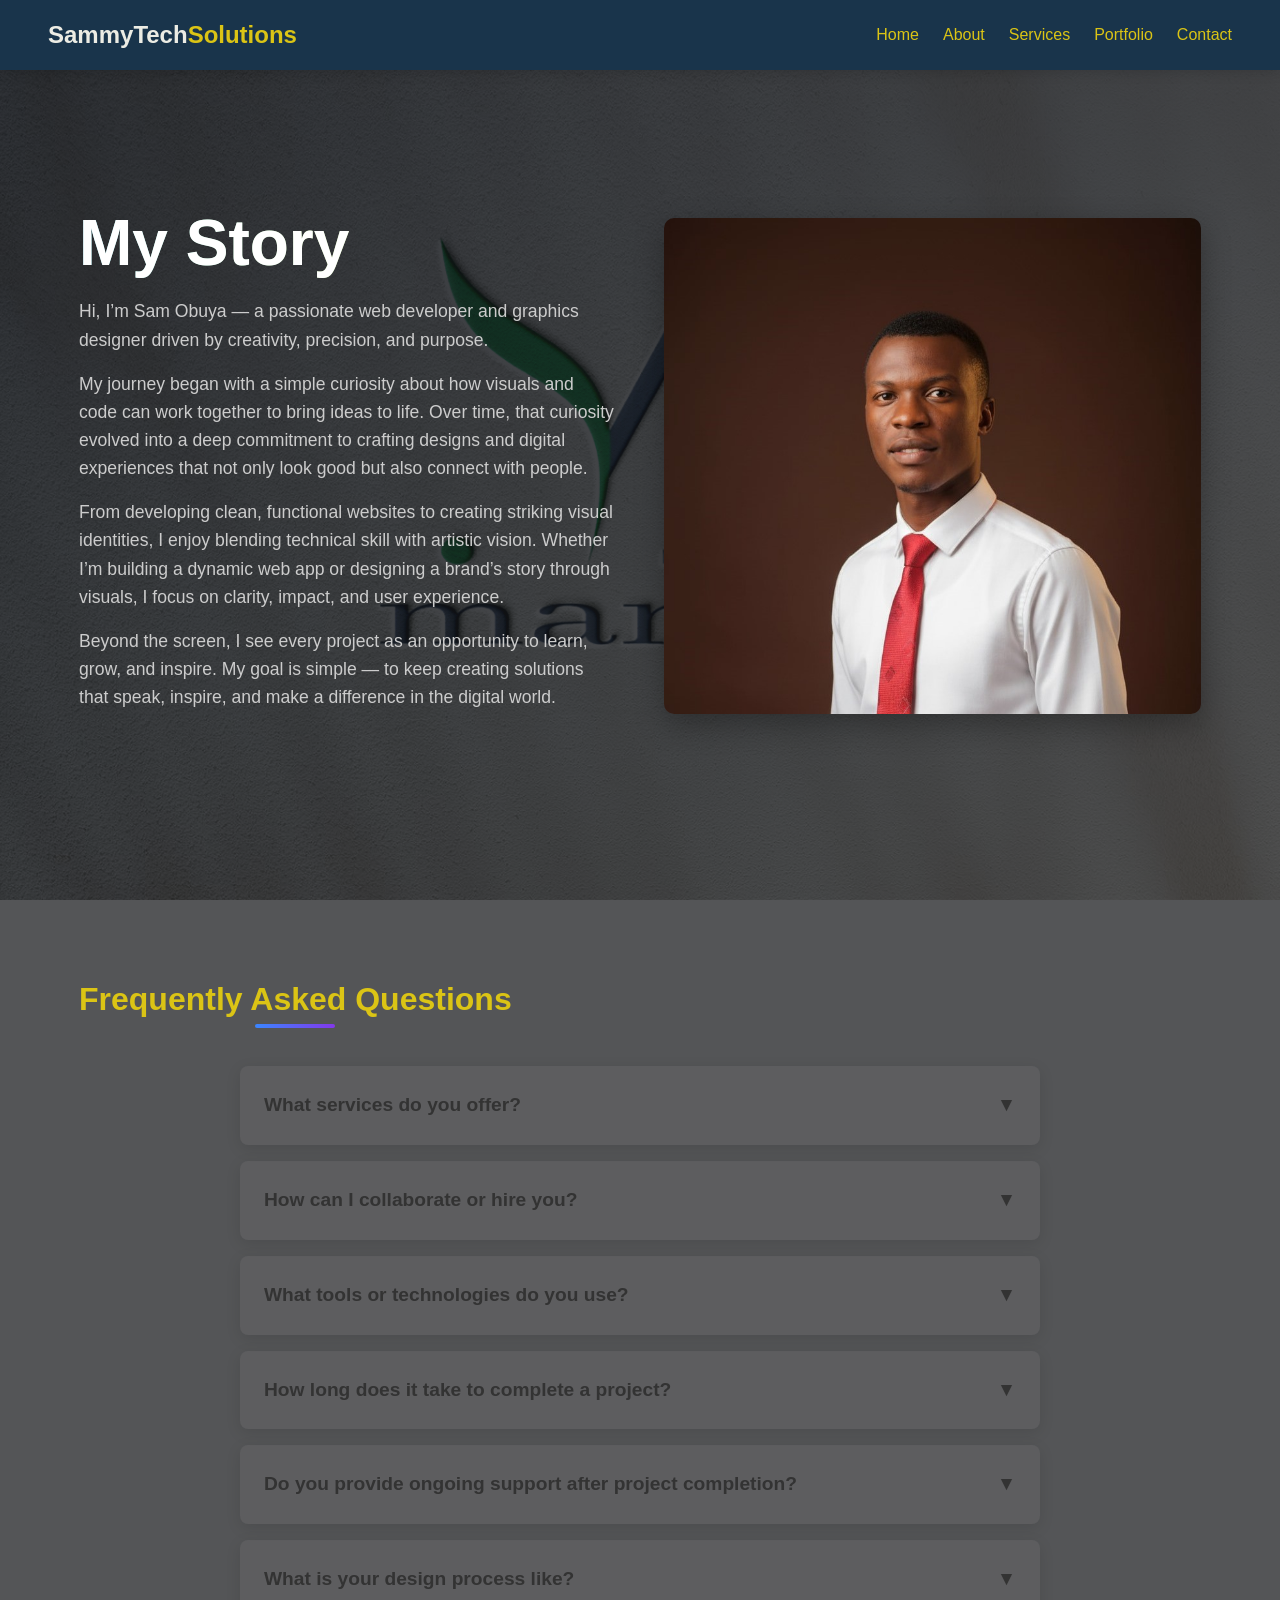
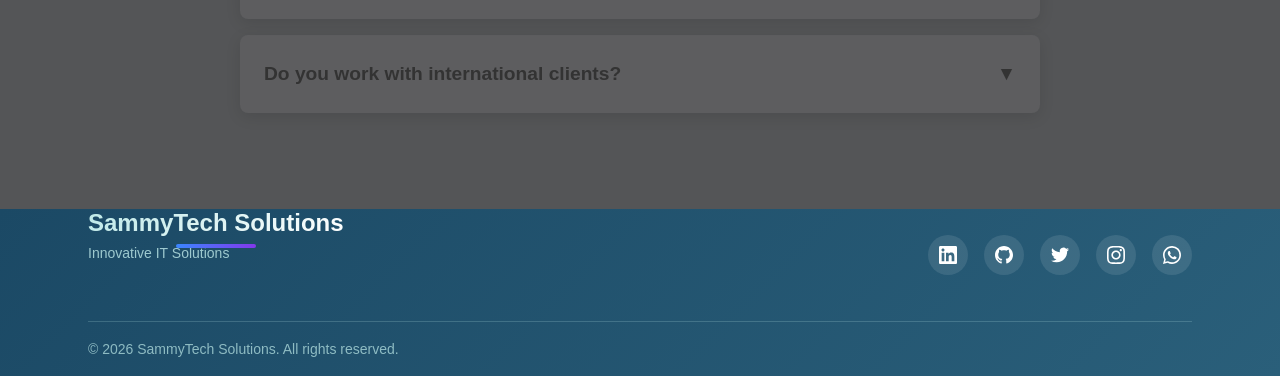
==== commit 34a2dcb4: "Update website sections" ====
--- a/about.html
+++ b/about.html
@@ -247,10 +247,6 @@
             <!-- Bottom Section -->
             <div class="footer-bottom">
                 <p>&copy; 2026 SammyTech Solutions. All rights reserved.</p>
-                <div class="footer-links">
-                    <a href="#privacy">Privacy Policy</a>
-                    <a href="#terms">Terms of Service</a>
-                </div>
             </div>
         </div>
     </footer>
--- a/css/style.css
+++ b/css/style.css
@@ -90,7 +90,7 @@
     top: 0;
     right: -250px; /* hidden by default */
     width: 15%;
-    height: 40%;
+    height: 35%;
     background: #081327;
     flex-direction: column;
     align-items: center;
@@ -496,6 +496,7 @@
             grid-template-columns: 1fr;
             gap: 3rem;
             align-items: center;
+            padding-top: 2rem;
         }
 
         .story-text {
@@ -1190,7 +1191,7 @@
 /* ============================= */
 /* Contact Section */
 .contact-section {
-  padding: 60px 20px;
+  padding: 80px 20px;
   max-width: 1200px;
   margin: auto;
 }
